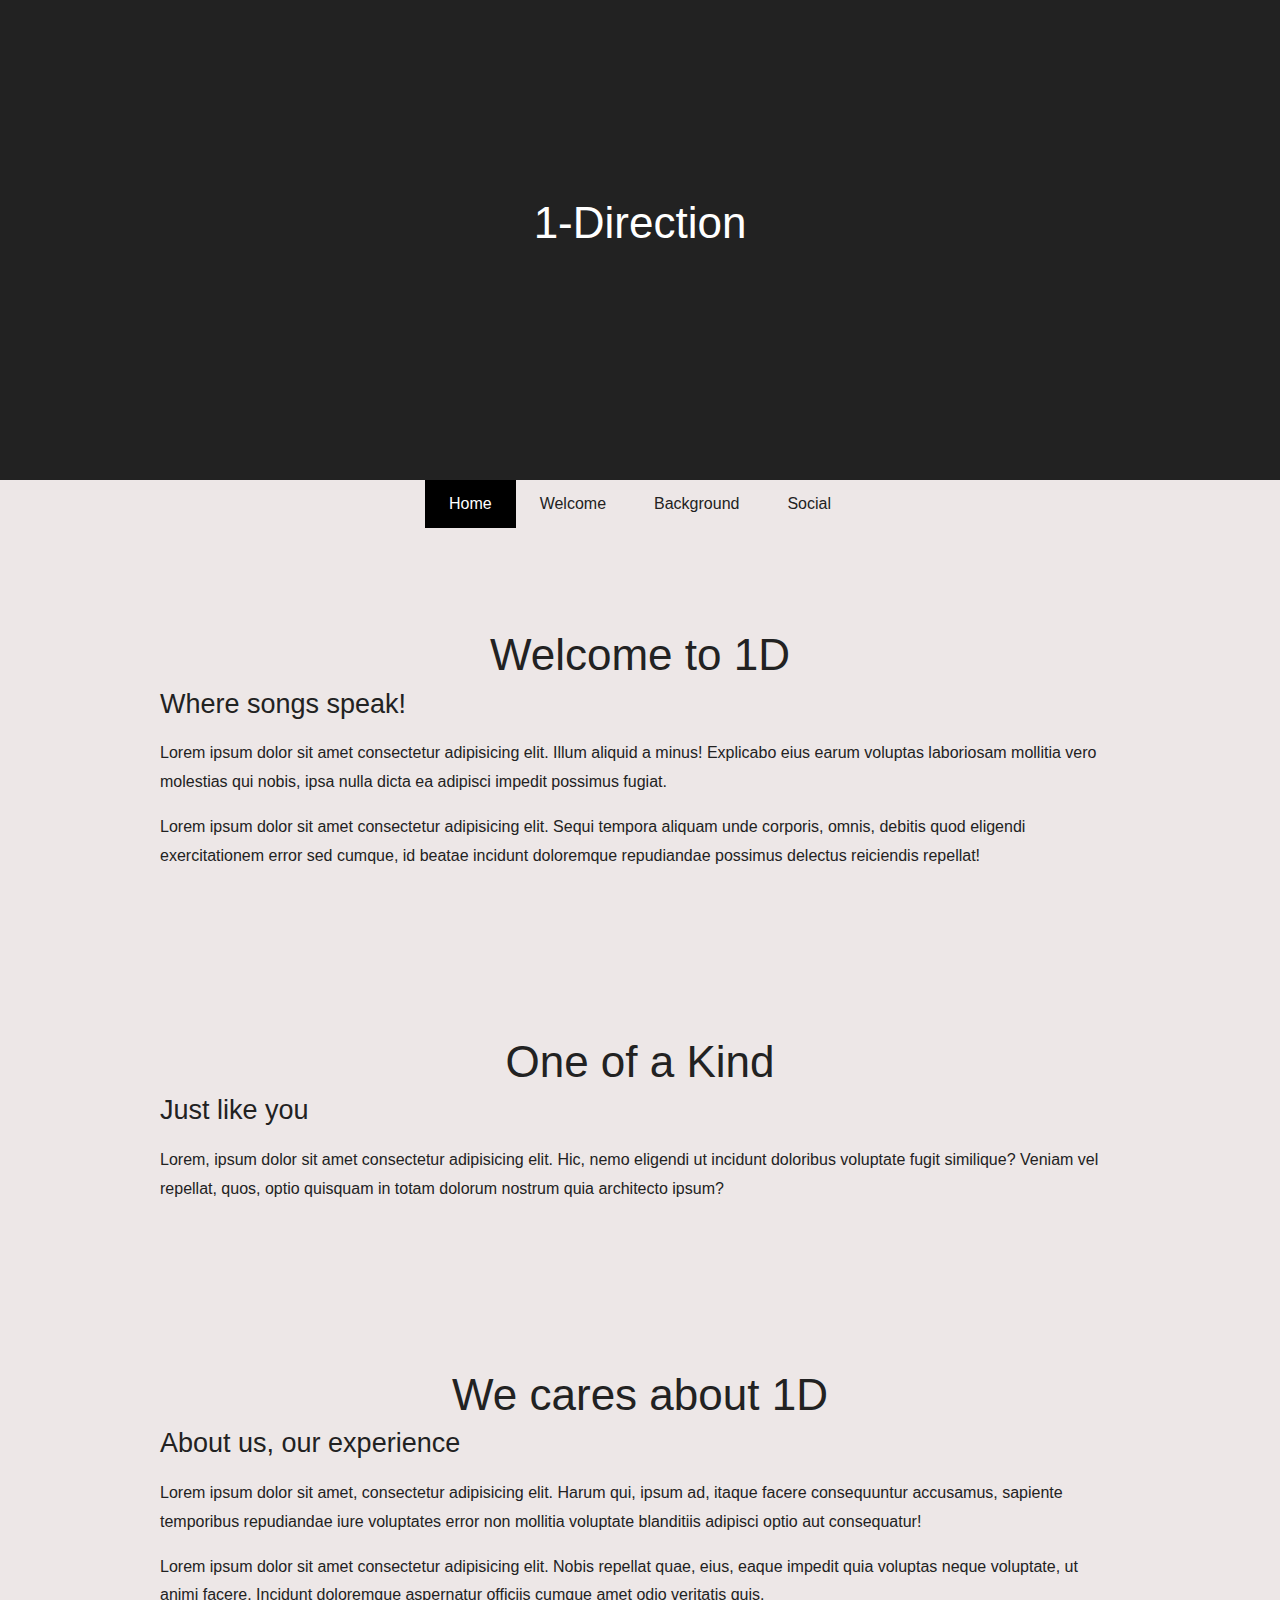
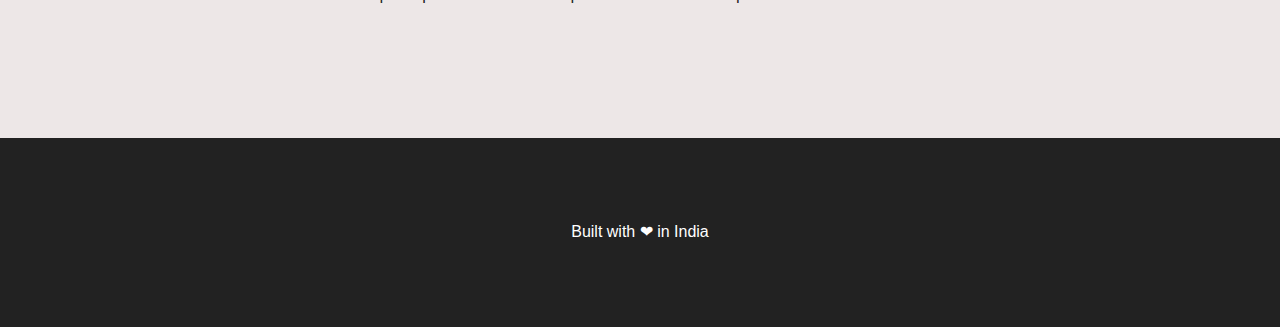
==== index.html @ 1cc13cf3 "new files added" ====
<html lang="en">
    <head>
        <meta charset="utf-8">
        <title>Web Dev 1</title>
        <!-- User styling -->
        <link rel="stylesheet" type="text/css" href="style.css">
    </head>
    <body>
    	<div class="hero" id="top">
    		<div class="hero-image"></div>
			<h1>1-Direction</h1>
    	</div>
    	<div class="navbar-wrapper">
	        <nav>
	        	<div class="content">
		        	<ul>
		        		<li class="action-item"><a href="#top"><p>Home</p></a></li>
		        		<li><a href="#vision"><p>Welcome</p></a></li>
		        		<li><a href="#product"><p>Background</p></a></li>
		        		<li><a href="#team"><p>Social</p></a></li>
		        	</ul>
		        	<!-- <ul class="right">
		        		
		        		<href></href><li class="action-item"><a href="#"><p>Sign up</p></a></li>
		        	</ul> -->
		        </div>
	        </nav>
    	</div>
		<section id="vision">
			<div class="content">
				<h1>Welcome to 1D</h1>
				<h2>Where songs speak!</h2>
				<p>Lorem ipsum dolor sit amet consectetur adipisicing elit. Illum aliquid a minus! Explicabo eius earum voluptas laboriosam mollitia vero molestias qui nobis, ipsa nulla dicta ea adipisci impedit possimus fugiat.</p>
				<p>Lorem ipsum dolor sit amet consectetur adipisicing elit. Sequi tempora aliquam unde corporis, omnis, debitis quod eligendi exercitationem error sed cumque, id beatae incidunt doloremque repudiandae possimus delectus reiciendis repellat!</p>
			</div>
		</section>
		<section id="product">
			<div class="content">
				<h1>One of a Kind</h1>
				<h2>Just like you</h2>
				<p>Lorem, ipsum dolor sit amet consectetur adipisicing elit. Hic, nemo eligendi ut incidunt doloribus voluptate fugit similique? Veniam vel repellat, quos, optio quisquam in totam dolorum nostrum quia architecto ipsum?</p>
			</div>
		</section>
		<section id="team">
			<div class="content">
				<h1>We cares about 1D</h1>
				<h2>About us, our experience</h2>
				<p>Lorem ipsum dolor sit amet, consectetur adipisicing elit. Harum qui, ipsum ad, itaque facere consequuntur accusamus, sapiente temporibus repudiandae iure voluptates error non mollitia voluptate blanditiis adipisci optio aut consequatur!</p>
				<p>Lorem ipsum dolor sit amet consectetur adipisicing elit. Nobis repellat quae, eius, eaque impedit quia voluptas neque voluptate, ut animi facere. Incidunt doloremque aspernatur officiis cumque amet odio veritatis quis.</p>
			</div>
		</section>
		<footer>
			<p><a href="#">Built with ❤ in India </a></p>
		</footer>
		<script src="script.js"></script>
    </body>
</html>
---- style.css ----
.hero-image {
	top: -0.0005rem;
	bottom: -20rem;
	width: 100%;
	background-repeat: no-repeat;
	background-image: url(https://upload.wikimedia.org/wikipedia/commons/thumb/e/e1/One_Direction_2015.jpg/800px-One_Direction_2015.jpg);
	background-size: cover;
	background-position: center center;
	position: absolute;
    background-color: #222;
	z-index: 1;
}

.hero h1 {
	position: relative;
	text-align: center;
	color: white;
	padding-top: 12rem;
	z-index: 2;
}

.navbar-wrapper {
	height: 3rem;
	text-align: center;
}
nav.pinned {
	position: fixed;
	top: 0;
	background-color: #f5f5f5;
	transition: 0.2s ease background-color;
	-webkit-transition: 0.2s ease background-color;

}


html,body,div,span,applet,object,iframe,h1,h2,h3,h4,h5,h6,p,blockquote,pre,a,abbr,acronym,address,big,cite,code,del,dfn,em,img,ins,kbd,q,s,samp,small,strike,strong,sub,sup,tt,var,b,u,i,center,dl,dt,dd,ol,ul,li,fieldset,form,label,legend,table,caption,tbody,tfoot,thead,tr,th,td,article,aside,canvas,details,embed,figure,figcaption,footer,header,hgroup,menu,nav,output,ruby,section,summary,time,mark,audio,video{border:0;font-size:100%;font:inherit;vertical-align:baseline;margin:0;padding:0}article,aside,details,figcaption,figure,footer,header,hgroup,menu,nav,section{display:block}body{line-height:1}ol,ul{list-style:none}blockquote,q{quotes:none}blockquote:before,blockquote:after,q:before,q:after{content:none}table{border-collapse:collapse;border-spacing:0}

/* Default header styles */
h1, h2, h3, h4, h5, h6 {
	font-family: "Helvetica Neue", Helvetica, Roboto, Arial, sans-serif;
	font-weight: 300;
	color: #222222;
	line-height: 1.4; }
h1 {
	font-size: 2.75rem;
    text-align: center; }
h2 {
	font-size: 1.6875rem; }
h3 {
	font-size: 1.375rem; }
h4 {
	font-size: 1.125rem; }
h5 {
	font-size: 1.125rem; }
h6 {
	font-size: 1rem; }

/* Base element styles */
body, html {
	width: 100%;
	height: 100%;
	font-family: "Helvetica Neue", Helvetica, Roboto, Arial, sans-serif;
	font-size: 16px;
	color: #222222;
    background-color: rgb(237, 231, 231);
 }

a, a:hover {
	color: inherit;
	text-decoration: none; }

ul {
	margin: 2rem 0;
	list-style: disc;
	padding-left: 2rem; }
ul li {
	padding: 0.5rem 0; }

p {
	margin: 1rem 0;
	line-height: 1.8; }

.content {
	max-width: 60rem;
	margin: 0 auto;
	width: 100%; }

.hero {
	position: relative;
	overflow: hidden;
	height: 30rem; }

section { padding: 6rem 0 3rem; }

footer {
	margin-top: 4rem;
	padding: 5rem;
	background-color: #222;
	color: white;
	text-align: center; }
footer p {
	margin: 0; }

/* Navbar Styles */

nav {
	height: 3rem;
	position: relative;
	width: 100%; }
nav ul {
	height: 3rem;
	margin: 0;
	padding: 0;
	display: inline-block;
	font-size: 0;
	list-style: none; }
nav ul li {
	font-size: 1rem;
	padding: 0;
	display: inline-block;}
nav ul li p {
	height: 1.5rem;
	line-height: 1.5rem;
	margin: 0;
	padding: 0.75rem 1.5rem; }
nav ul li:hover {
	cursor: pointer;
	background-color: #eee; }
nav ul li.action-item {
	color: white;
	background-color: black; }
nav ul li.action-item:hover {
	color: white;
	background-color: black; }
nav ul.right { float:right; }
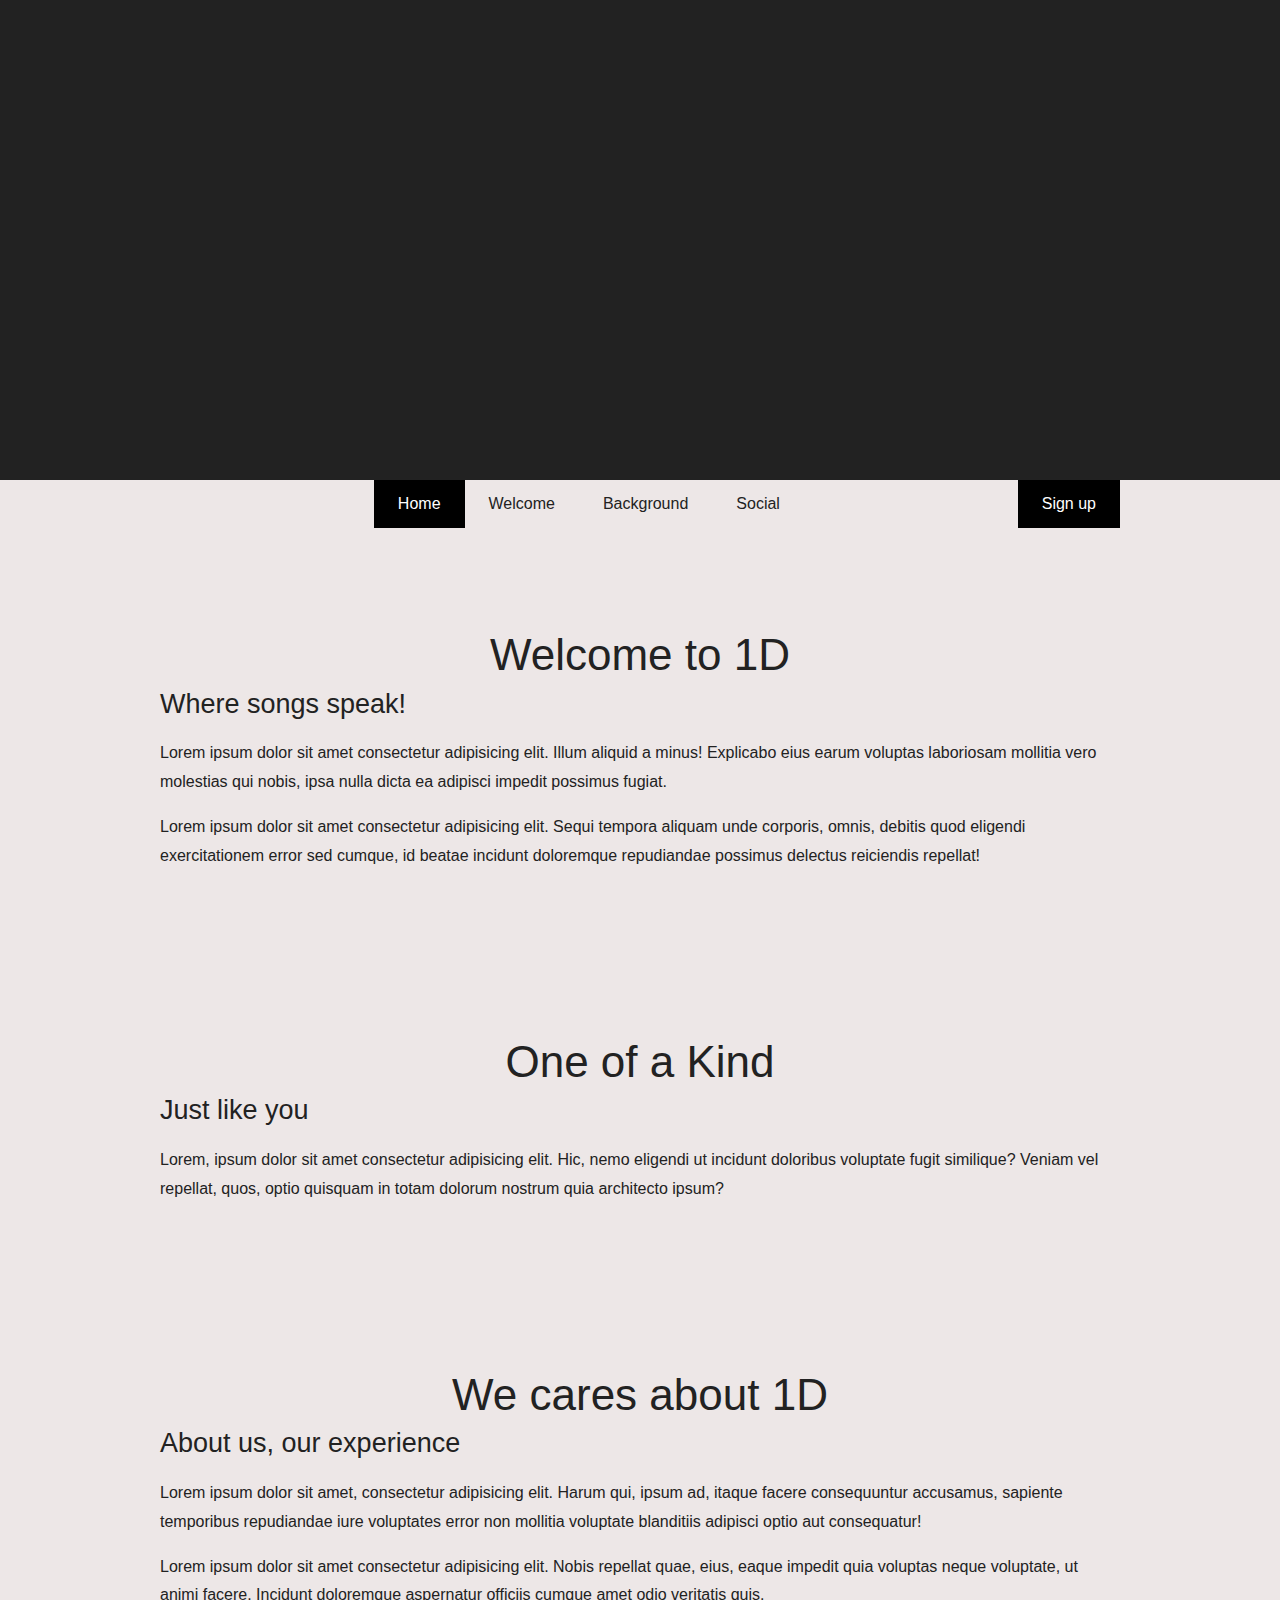
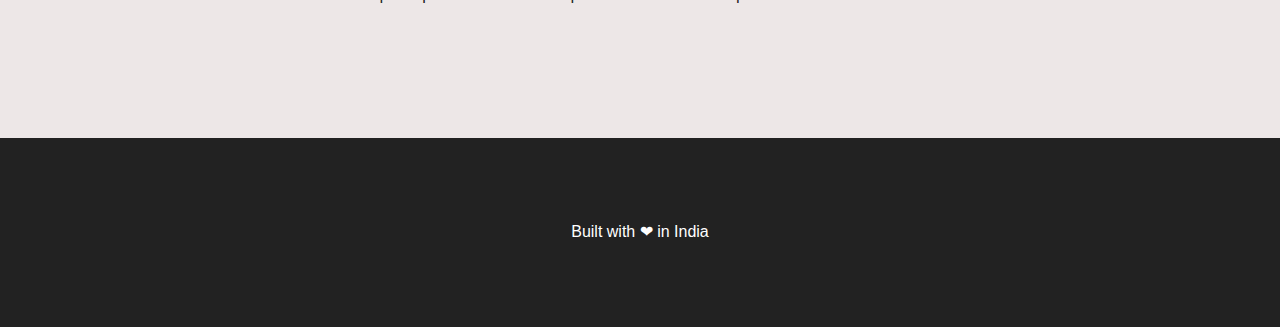
==== commit b5f7c19d: "sign up 1" ====
--- a/index.html
+++ b/index.html
@@ -8,7 +8,7 @@
     <body>
     	<div class="hero" id="top">
     		<div class="hero-image"></div>
-			<h1>1-Direction</h1>
+			<!-- <h1>1-Direction</h1> -->
     	</div>
     	<div class="navbar-wrapper">
 	        <nav>
@@ -19,10 +19,10 @@
 		        		<li><a href="#product"><p>Background</p></a></li>
 		        		<li><a href="#team"><p>Social</p></a></li>
 		        	</ul>
-		        	<!-- <ul class="right">
+		        	<ul class="right">
 		        		
-		        		<href></href><li class="action-item"><a href="#"><p>Sign up</p></a></li>
-		        	</ul> -->
+		        		<a href="signup.html"><li class="action-item"><p>Sign up</p></li></a>
+		        	</ul>
 		        </div>
 	        </nav>
     	</div>
@@ -52,6 +52,6 @@
 		<footer>
 			<p><a href="#">Built with ❤ in India </a></p>
 		</footer>
-		<script src="script.js"></script>
+		<!-- <script src="script.js"></script> -->
     </body>
 </html>--- a/style.css
+++ b/style.css
@@ -3,7 +3,7 @@
 	bottom: -20rem;
 	width: 100%;
 	background-repeat: no-repeat;
-	background-image: url(https://upload.wikimedia.org/wikipedia/commons/thumb/e/e1/One_Direction_2015.jpg/800px-One_Direction_2015.jpg);
+	background-image: url(https://www.pinkvilla.com/imageresize/pinkvilla-picks-missing-zayn-malik-with-1d-one-direction-this-is-us-is-the-remedy-you-need-amid-quarantine.jpg?width=752&format=webp&t=pvorg);
 	background-size: cover;
 	background-position: center center;
 	position: absolute;
@@ -125,7 +125,8 @@
 	padding: 0.75rem 1.5rem; }
 nav ul li:hover {
 	cursor: pointer;
-	background-color: #eee; }
+	background-color: rgb(0, 0, 0);
+	color:rgb(237, 231, 231) ; }
 nav ul li.action-item {
 	color: white;
 	background-color: black; }
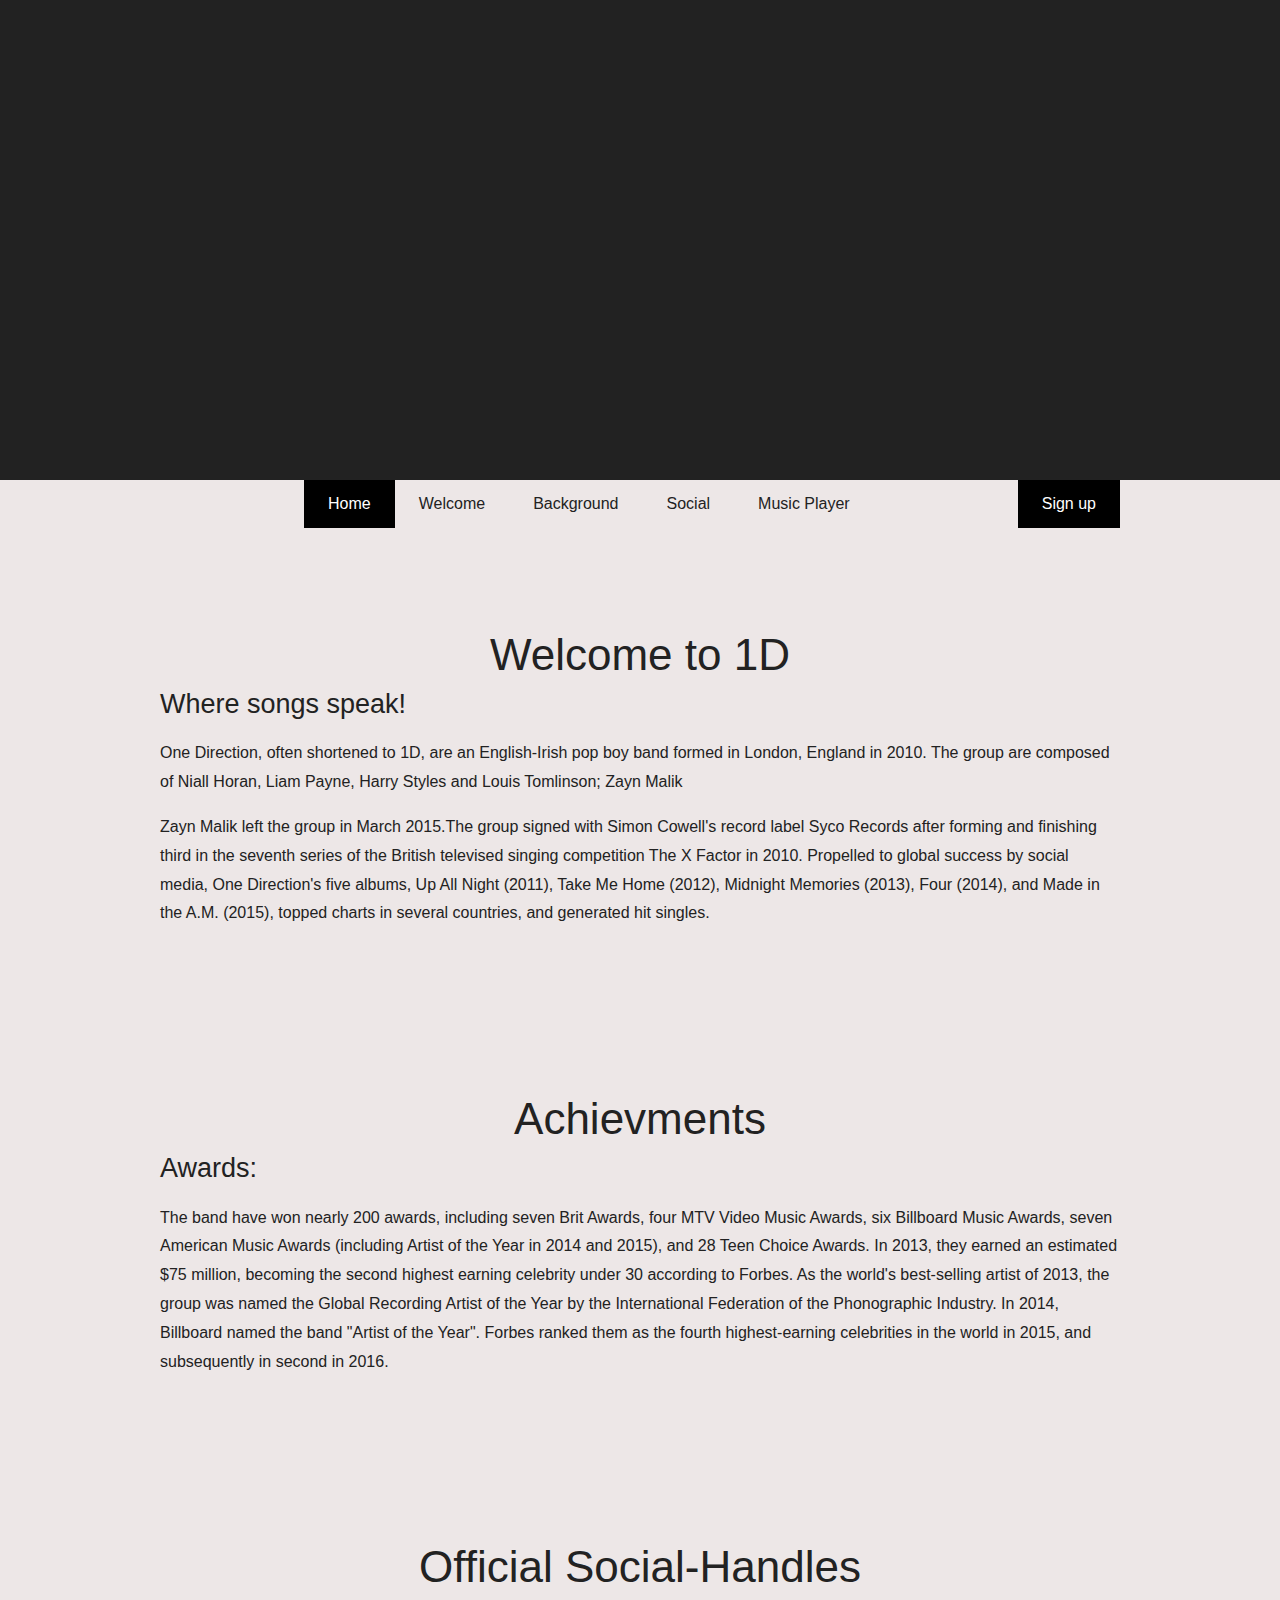
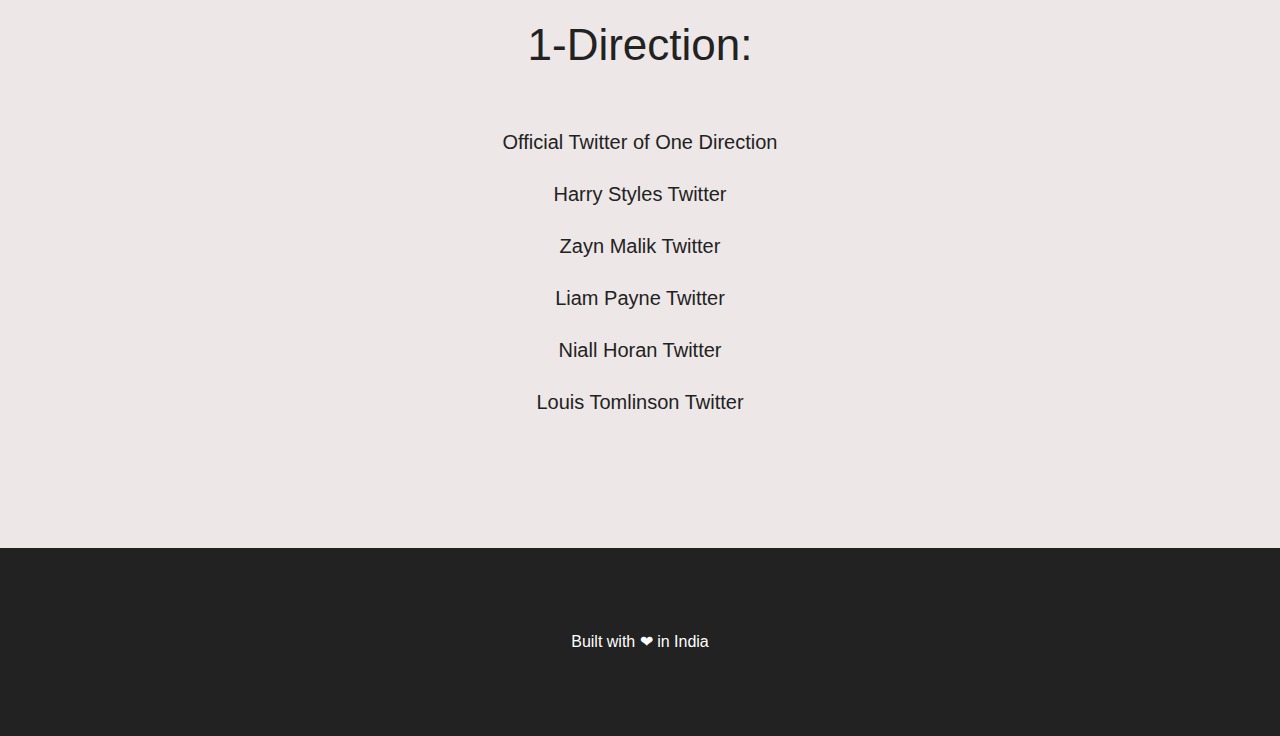
==== commit 382e6608: "modified" ====
--- a/index.html
+++ b/index.html
@@ -18,6 +18,7 @@
 		        		<li><a href="#vision"><p>Welcome</p></a></li>
 		        		<li><a href="#product"><p>Background</p></a></li>
 		        		<li><a href="#team"><p>Social</p></a></li>
+						<li><a href="music.html"><p>Music Player</p></a></li>
 		        	</ul>
 		        	<ul class="right">
 		        		
@@ -30,28 +31,37 @@
 			<div class="content">
 				<h1>Welcome to 1D</h1>
 				<h2>Where songs speak!</h2>
-				<p>Lorem ipsum dolor sit amet consectetur adipisicing elit. Illum aliquid a minus! Explicabo eius earum voluptas laboriosam mollitia vero molestias qui nobis, ipsa nulla dicta ea adipisci impedit possimus fugiat.</p>
-				<p>Lorem ipsum dolor sit amet consectetur adipisicing elit. Sequi tempora aliquam unde corporis, omnis, debitis quod eligendi exercitationem error sed cumque, id beatae incidunt doloremque repudiandae possimus delectus reiciendis repellat!</p>
+				<p>One Direction, often shortened to 1D, are an English-Irish pop boy band formed in London, England in 2010. The group are composed of Niall Horan, Liam Payne, Harry Styles and Louis Tomlinson; Zayn Malik</p>
+				<p> Zayn Malik left the group in March 2015.The group signed with Simon Cowell's record label Syco Records after forming and finishing third in the seventh series of the British televised singing competition The X Factor in 2010. Propelled to global success by social media, One Direction's five albums, Up All Night (2011), Take Me Home (2012), Midnight Memories (2013), Four (2014), and Made in the A.M. (2015), topped charts in several countries, and generated hit singles.</p>
 			</div>
 		</section>
 		<section id="product">
 			<div class="content">
-				<h1>One of a Kind</h1>
-				<h2>Just like you</h2>
-				<p>Lorem, ipsum dolor sit amet consectetur adipisicing elit. Hic, nemo eligendi ut incidunt doloribus voluptate fugit similique? Veniam vel repellat, quos, optio quisquam in totam dolorum nostrum quia architecto ipsum?</p>
+				<h1>Achievments</h1>
+				<h2>Awards:</h2>
+				<p>The band have won nearly 200 awards, including seven Brit Awards, four MTV Video Music Awards, six Billboard Music Awards, seven American Music Awards (including Artist of the Year in 2014 and 2015), and 28 Teen Choice Awards. In 2013, they earned an estimated $75 million, becoming the second highest earning celebrity under 30 according to Forbes. As the world's best-selling artist of 2013, the group was named the Global Recording Artist of the Year by the International Federation of the Phonographic Industry. In 2014, Billboard named the band "Artist of the Year". Forbes ranked them as the fourth highest-earning celebrities in the world in 2015, and subsequently in second in 2016. </p>
 			</div>
 		</section>
 		<section id="team">
 			<div class="content">
-				<h1>We cares about 1D</h1>
-				<h2>About us, our experience</h2>
-				<p>Lorem ipsum dolor sit amet, consectetur adipisicing elit. Harum qui, ipsum ad, itaque facere consequuntur accusamus, sapiente temporibus repudiandae iure voluptates error non mollitia voluptate blanditiis adipisci optio aut consequatur!</p>
-				<p>Lorem ipsum dolor sit amet consectetur adipisicing elit. Nobis repellat quae, eius, eaque impedit quia voluptas neque voluptate, ut animi facere. Incidunt doloremque aspernatur officiis cumque amet odio veritatis quis.</p>
+				<h1>Official Social-Handles</h1>
+				<br>
+				<center><h1>1-Direction:</h1></center>
+				<br><br>
+				<div class="social-handles">
+				<p><a href="https://twitter.com/onedirection" target="_blank">Official Twitter of One Direction</a></p>
+				<p><a href="https://twitter.com/Harry_Styles" target="_blank">Harry Styles Twitter</a></p>
+				<p><a href="https://twitter.com/zaynmalik" target="_blank">Zayn Malik Twitter</a></p>
+				<p><a href="https://twitter.com/Real_Liam_Payne" target="_blank">Liam Payne Twitter</a></p>
+				<p><a href="https://twitter.com/NiallOfficial" target="_blank">Niall Horan Twitter</a></p>
+				<p><a href="https://twitter.com/Louis_Tomlinson" target="_blank">Louis Tomlinson Twitter</a></p>
+				</div>
+
 			</div>
 		</section>
 		<footer>
-			<p><a href="#">Built with ❤ in India </a></p>
+			<p><a href="signup.html">Built with ❤ in India </a></p>
 		</footer>
-		<!-- <script src="script.js"></script> -->
+		<script src="script.js"></script>
     </body>
 </html>--- a/style.css
+++ b/style.css
@@ -133,4 +133,17 @@
 nav ul li.action-item:hover {
 	color: white;
 	background-color: black; }
-nav ul.right { float:right; }+nav ul.right { float:right; }
+
+.coming-soon {
+	height: 100%;
+	background-image: url(https://cdn.pixabay.com/photo/2016/12/11/08/01/coming-soon-1898936__340.jpg);
+	background-position: center;
+  background-repeat: no-repeat;
+  background-size: cover;
+  background-color: #222;
+}
+.social-handles {
+	text-align: center;
+	font-size: 20px;
+}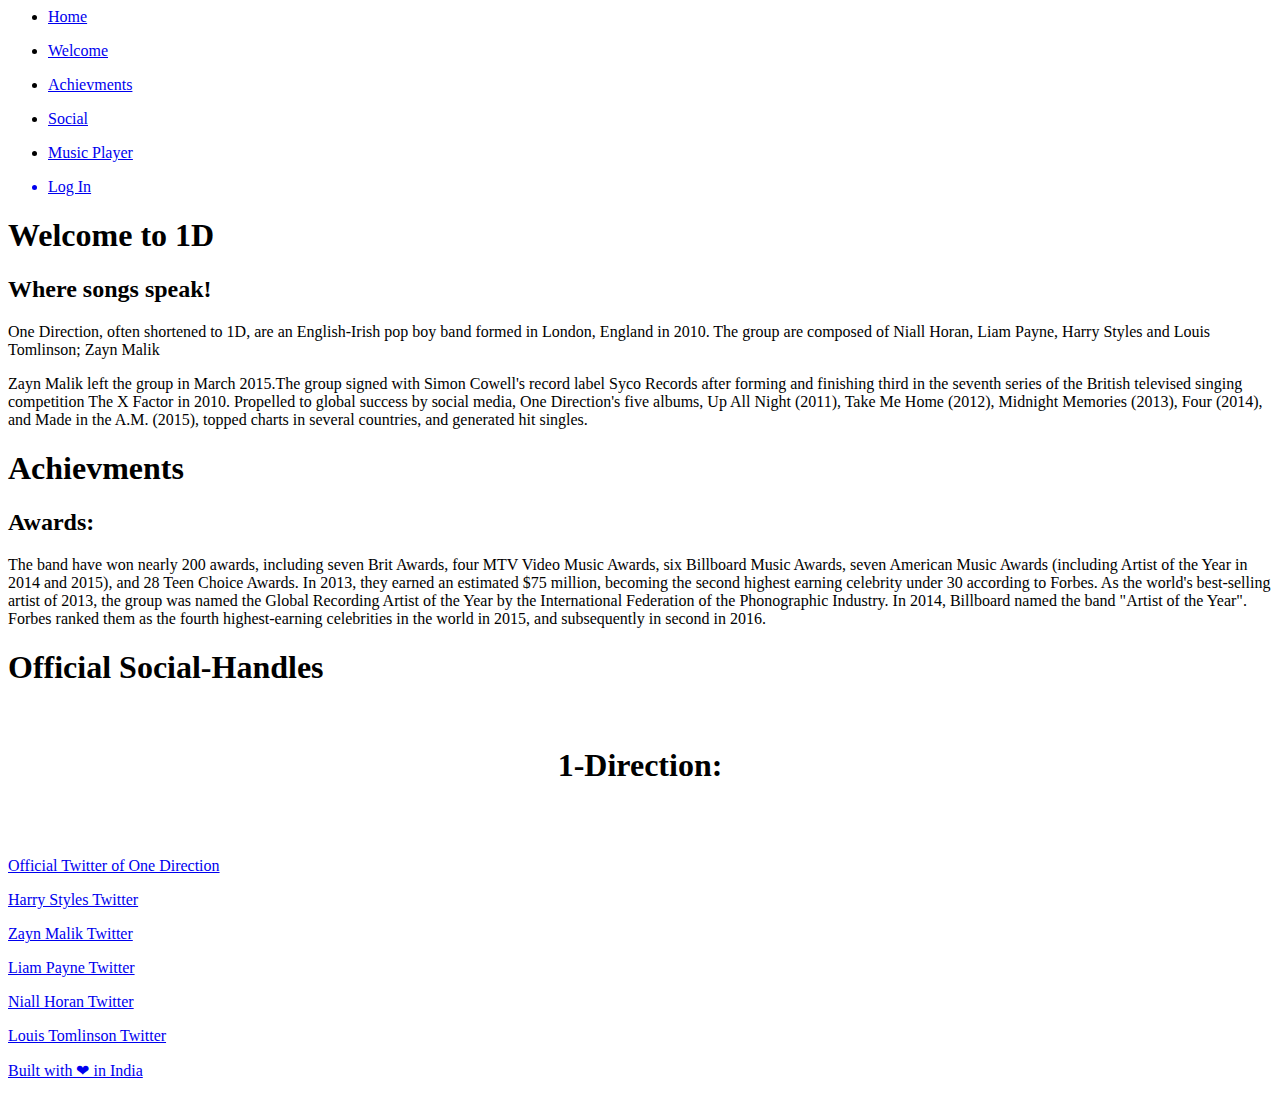
==== commit affa7adf: "modified sign up" ====
--- a/index.html
+++ b/index.html
@@ -3,7 +3,7 @@
         <meta charset="utf-8">
         <title>Web Dev 1</title>
         <!-- User styling -->
-        <link rel="stylesheet" type="text/css" href="style.css">
+        <link rel="stylesheet" type="text/css" href="css/style.css">
     </head>
     <body>
     	<div class="hero" id="top">
@@ -16,13 +16,13 @@
 		        	<ul>
 		        		<li class="action-item"><a href="#top"><p>Home</p></a></li>
 		        		<li><a href="#vision"><p>Welcome</p></a></li>
-		        		<li><a href="#product"><p>Background</p></a></li>
+		        		<li><a href="#product"><p>Achievments</p></a></li>
 		        		<li><a href="#team"><p>Social</p></a></li>
-						<li><a href="music.html"><p>Music Player</p></a></li>
+						<li><a href="music/music.html"><p>Music Player</p></a></li>
 		        	</ul>
 		        	<ul class="right">
 		        		
-		        		<a href="signup.html"><li class="action-item"><p>Sign up</p></li></a>
+		        		<a href="signup.html"><li class="action-item"><p>Log In</p></li></a>
 		        	</ul>
 		        </div>
 	        </nav>
@@ -60,8 +60,8 @@
 			</div>
 		</section>
 		<footer>
-			<p><a href="signup.html">Built with ❤ in India </a></p>
+			<p><a href="signup/signup.html">Built with ❤ in India </a></p>
 		</footer>
-		<script src="script.js"></script>
+		<script src="js/script.js"></script>
     </body>
 </html>